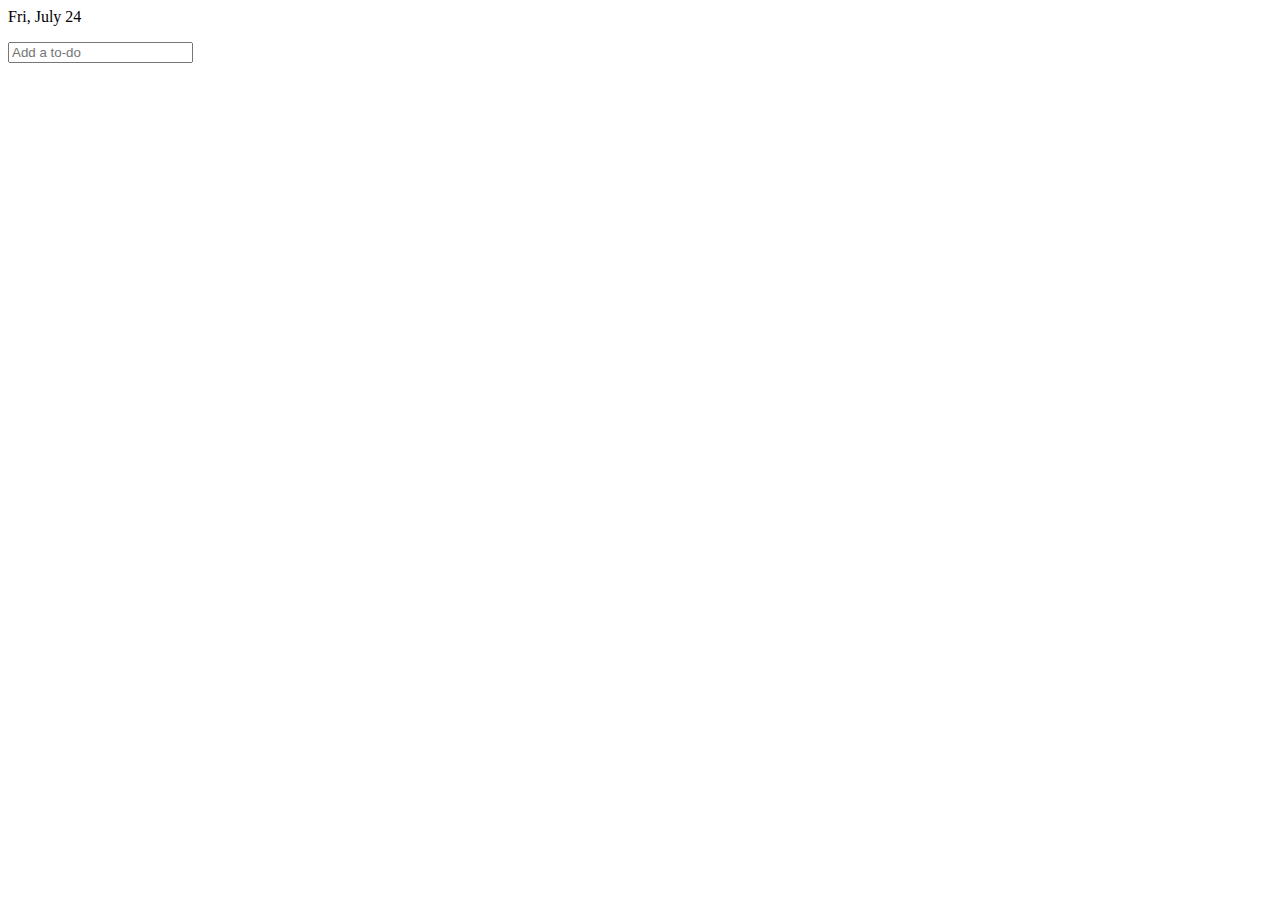
==== index.html @ 257d9027 "todo list completed" ====
<!DOCTYPE html>
<html lang="en">
<head>
    <meta charset="UTF-8">
    <title>JavaScript - To Do List</title>
    <link rel="stylesheet" href="https://fonts.googleapis.com/css?family=Titillium+Web">
    <link rel="stylesheet" href="css/font-awesome.css">
    <link rel="stylesheet" href="css/style.css">
</head>
<body>
    <div class="container">
        <div class="header">
            <div class="clear">
                <i class="fa fa-refresh"></i>
            </div>
            <div id="date"></div>
        </div>
        <div class="content">
            <ul id="list">
               <!-- 
                <li class="item">
                    <i class="fa fa-circle-thin co" job="complete" id="0"></i>
                    <p class="text">Drink Coffee</p>
                    <i class="fa fa-trash-o de" job="delete" id="0"></i> 
                </li> -->
            </ul>
        </div>
        <div class="add-to-do">
            <i class="fa fa-plus-circle"></i>
            <input type="text" id="input" placeholder="Add a to-do">
        </div>
    </div>
    <script src="js/app.js"></script>
</body>
</html>
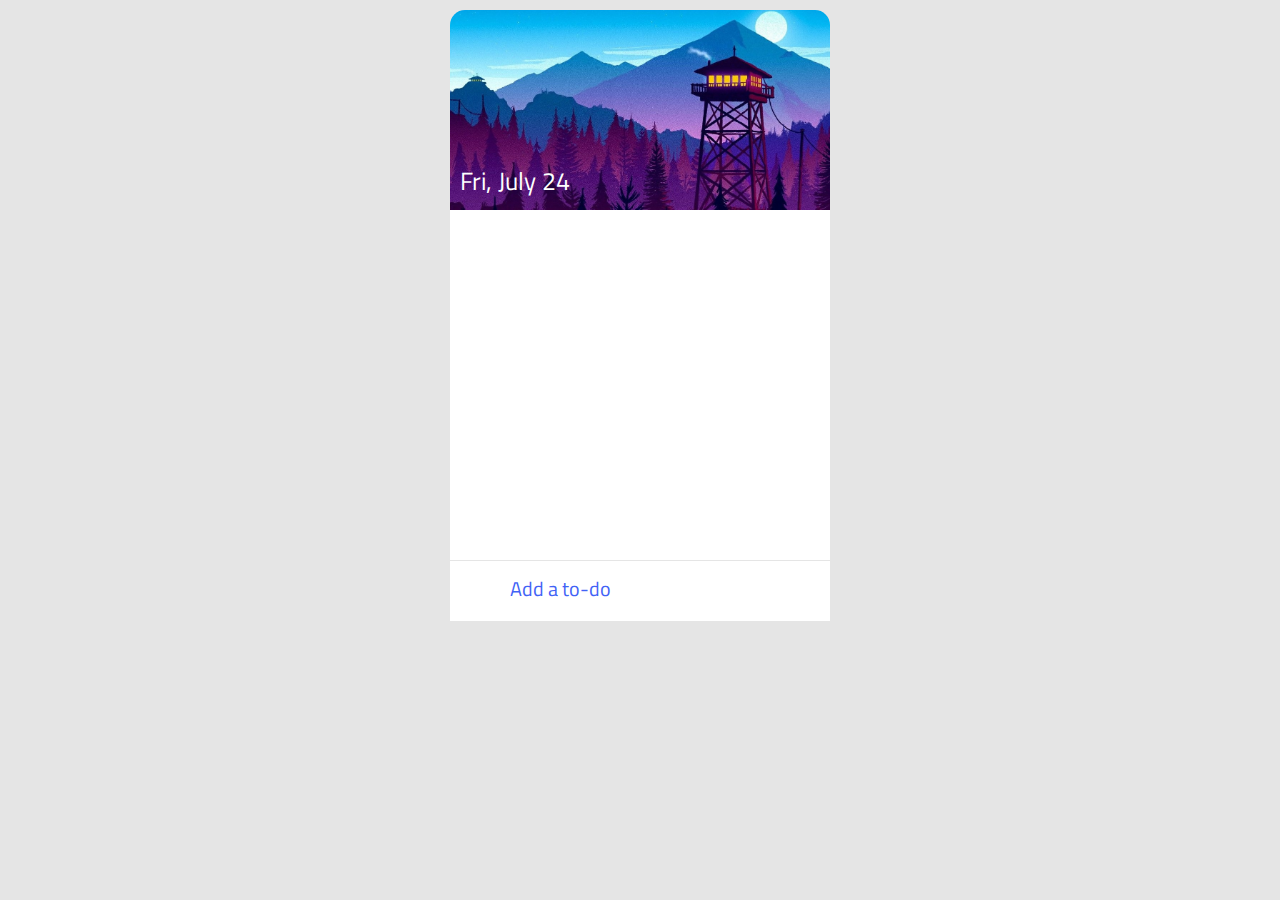
==== commit 0b89769d: "tranistion in header" ====
--- a/index.html
+++ b/index.html
@@ -3,14 +3,14 @@
 <html lang="en">
 <head>
     <meta charset="UTF-8">
-    <title>JavaScript - To Do List</title>
+    <title>ajmalbinnizam- To Do List</title>
     <link rel="stylesheet" href="https://fonts.googleapis.com/css?family=Titillium+Web">
     <link rel="stylesheet" href="css/font-awesome.css">
     <link rel="stylesheet" href="css/style.css">
 </head>
 <body>
     <div class="container">
-        <div class="header">
+        <div class="header"  >
             <div class="clear">
                 <i class="fa fa-refresh"></i>
             </div>
--- a/css/style.css
+++ b/css/style.css
@@ -0,0 +1,184 @@
+
+body{
+    padding: 0;
+    margin: 0;
+    background-color: rgba(0,0,0,0.1);
+    font-family: 'Titillium Web', sans-serif;
+}
+
+/* ------------ container ------------ */
+.container{
+    padding:10px;
+    width:380px;
+    margin:0 auto;
+}
+
+/* ------------ header ------------ */
+.header{
+    width: 380px;
+    height:200px;
+    background-image: url('/img/bg1.jpg');
+    background-size: cover;
+    background-repeat: no-repeat;
+    background-position: inherit;
+    border-radius: 15px 15px 0 0;
+    position: relative;
+    transition: 5s;
+
+    animation-name:animate;
+    animation-duration:30s;  
+    animation-direction: alternate-reverse;  
+    animation-fill-mode:forwards ;
+    animation-iteration-count: infinite;
+    animation-play-state:running ;
+    animation-timing-function:ease-in-out ;
+}
+@keyframes animate{
+    0%{
+        background-image:url('/img/bg2.jpg');
+    }
+    20%{
+        background-image:url('/img/bg3.webp');
+    }40%{
+        background-image:url('/img/bg4.jpg');
+    }60%{
+        background-image:url('/img/mou.jpg');
+    }80%{
+        background-image:url('/img/bg6.png');
+    }
+}
+
+
+
+.clear{
+    width : 30px;
+    height: 30px;
+    position: absolute;
+    right:20px;
+    top: 20px;
+}
+.clear i{
+    font-size: 30px;
+    color: #FFF;
+}
+.clear i:hover{
+    cursor: pointer;
+    text-shadow: 1px 3px 5px #000;
+    transform: rotate(45deg);
+}
+#date{
+    position: absolute;
+    bottom: 10px;
+    left: 10px;
+    color: #FFF;
+    font-size: 25px;
+    font-family: 'Titillium Web', sans-serif;
+}
+
+/* ------------ content ------------ */
+.content{
+    width:380px;
+    height: 350px;
+    max-height:350px;
+    background-color: #FFF;
+    overflow: auto;
+}
+.content::-webkit-scrollbar { 
+    display: none; 
+}
+.content ul{
+    padding:0;
+    margin:0;
+}
+.item{
+    width:380px;
+    height: 45px;
+    min-height: 45px;
+    position: relative;
+    border-bottom: 1px solid rgba(0,0,0,0.1);
+    list-style: none;
+    padding: 0;
+    margin: 0;
+}
+.item i.co{
+    position: absolute;
+    font-size: 25px;
+    padding-left:5px;
+    left:15px;
+    top:10px;
+}
+.item i.co:hover{
+    cursor: pointer;
+}
+.fa-check-circle{
+    color:#6eb200;
+}
+.item p.text{
+    position: absolute;
+    padding:0;
+    margin:0;
+    font-size: 20px;
+    left:50px;
+    top:5px;
+    background-color: #FFF;
+    max-width:285px;
+}
+.lineThrough{
+    text-decoration: line-through;
+    color : #ccc;
+}
+.item i.de{
+    position: absolute;
+    font-size: 25px;
+    right:15px;
+    top:10px;
+}
+.item i.de:hover{
+    color:#af0000;
+    cursor: pointer;
+}
+/* ------------ add item ------------ */
+.add-to-do{
+    position: relative;
+    width: 360px;
+    height:40px;
+    background-color: #FFF;
+    padding: 10px;
+    border-top: 1px solid rgba(0,0,0,0.1);
+}
+.add-to-do i{
+    position: absolute;
+    font-size: 40px;
+    color: #4162f6;
+}
+
+.add-to-do input{
+    position: absolute;
+    left: 50px;
+    height: 35px;
+    width: 310px;
+    background-color: transparent;
+    border: none;
+    font-size: 20px;
+    padding-left:10px;
+}
+.add-to-do input::-webkit-input-placeholder { /* Chrome/Opera/Safari */
+    color: #4162f6;
+    font-family: 'Titillium Web', sans-serif;
+    font-size: 20px;
+}
+.add-to-do input::-moz-placeholder { /* Firefox 19+ */
+    color: #4162f6;
+    font-family: 'Titillium Web', sans-serif;
+    font-size: 20px;
+}
+.add-to-do input:-ms-input-placeholder { /* IE 10+ */
+    color: #4162f6;
+    font-family: 'Titillium Web', sans-serif;
+    font-size: 20px;
+}
+.add-to-do input:-moz-placeholder { /* Firefox 18- */
+    color: #4162f6;
+    font-family: 'Titillium Web', sans-serif;
+    font-size: 20px;
+}
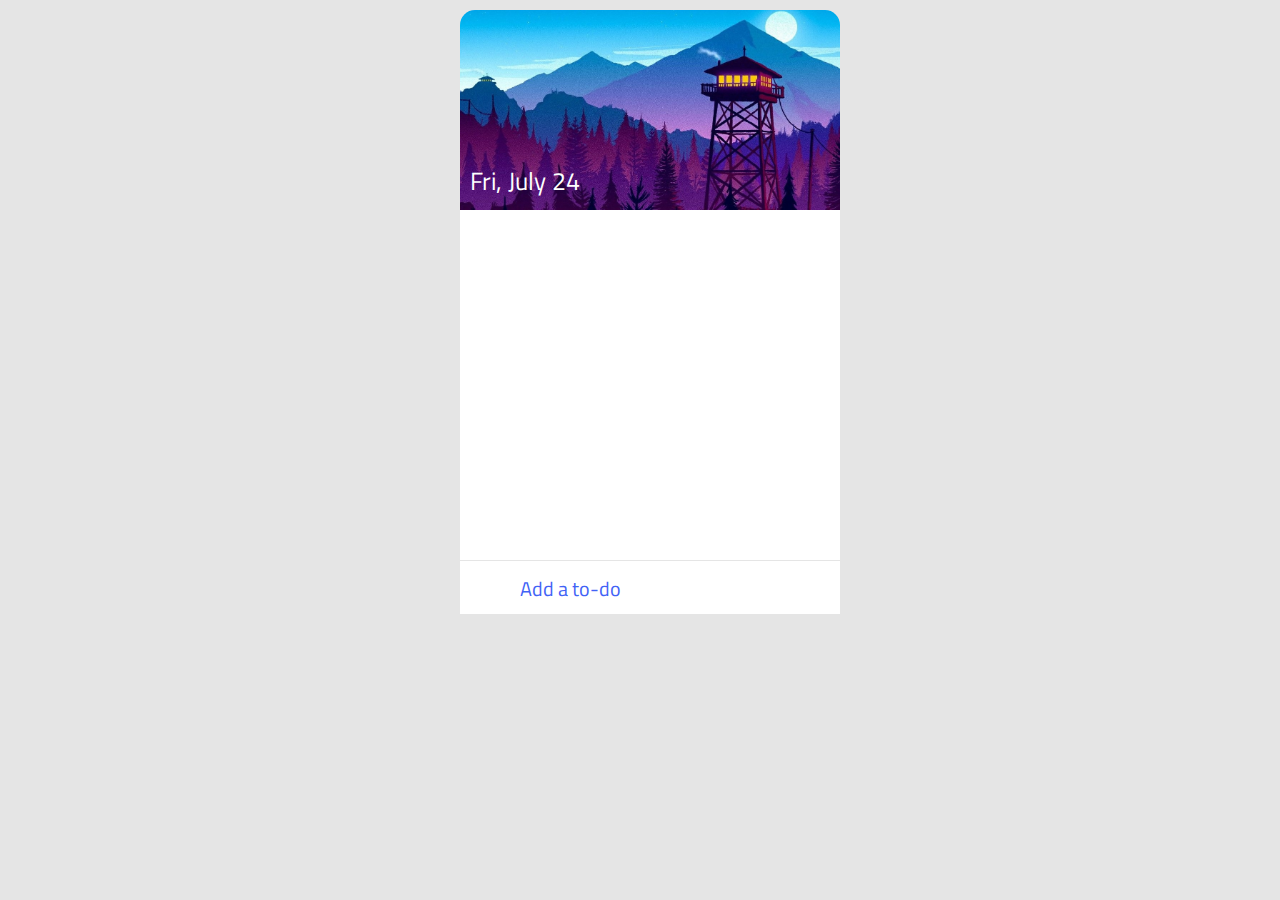
==== commit dea06ea5: "bootstrap added" ====
--- a/index.html
+++ b/index.html
@@ -3,13 +3,24 @@
 <html lang="en">
 <head>
     <meta charset="UTF-8">
+    <meta name="viewport" content="width=device-width, initial-scale=1">
     <title>ajmalbinnizam- To Do List</title>
+
+    <!-- Latest compiled and minified CSS -->
+<link rel="stylesheet" href="https://maxcdn.bootstrapcdn.com/bootstrap/3.4.1/css/bootstrap.min.css">
+
+<!-- jQuery library -->
+<script src="https://ajax.googleapis.com/ajax/libs/jquery/3.5.1/jquery.min.js"></script>
+
+<!-- Latest compiled JavaScript -->
+<script src="https://maxcdn.bootstrapcdn.com/bootstrap/3.4.1/js/bootstrap.min.js"></script>
     <link rel="stylesheet" href="https://fonts.googleapis.com/css?family=Titillium+Web">
     <link rel="stylesheet" href="css/font-awesome.css">
     <link rel="stylesheet" href="css/style.css">
 </head>
 <body>
-    <div class="container">
+    <div class="row">
+    <div class="container" class="col-md-sm-12">
         <div class="header"  >
             <div class="clear">
                 <i class="fa fa-refresh"></i>
@@ -31,6 +42,7 @@
             <input type="text" id="input" placeholder="Add a to-do">
         </div>
     </div>
+    </div>
     <script src="js/app.js"></script>
 </body>
 </html>--- a/css/style.css
+++ b/css/style.css
@@ -83,6 +83,13 @@
     background-color: #FFF;
     overflow: auto;
 }
+@media screen and (min-width: 360px){
+    .content{
+        height: 36rem;
+        width: 38rem;
+        padding: 5px;
+    }
+}
 .content::-webkit-scrollbar { 
     display: none; 
 }
@@ -140,8 +147,8 @@
 /* ------------ add item ------------ */
 .add-to-do{
     position: relative;
-    width: 360px;
-    height:40px;
+   width: 380px;
+    height: 54px;
     background-color: #FFF;
     padding: 10px;
     border-top: 1px solid rgba(0,0,0,0.1);
